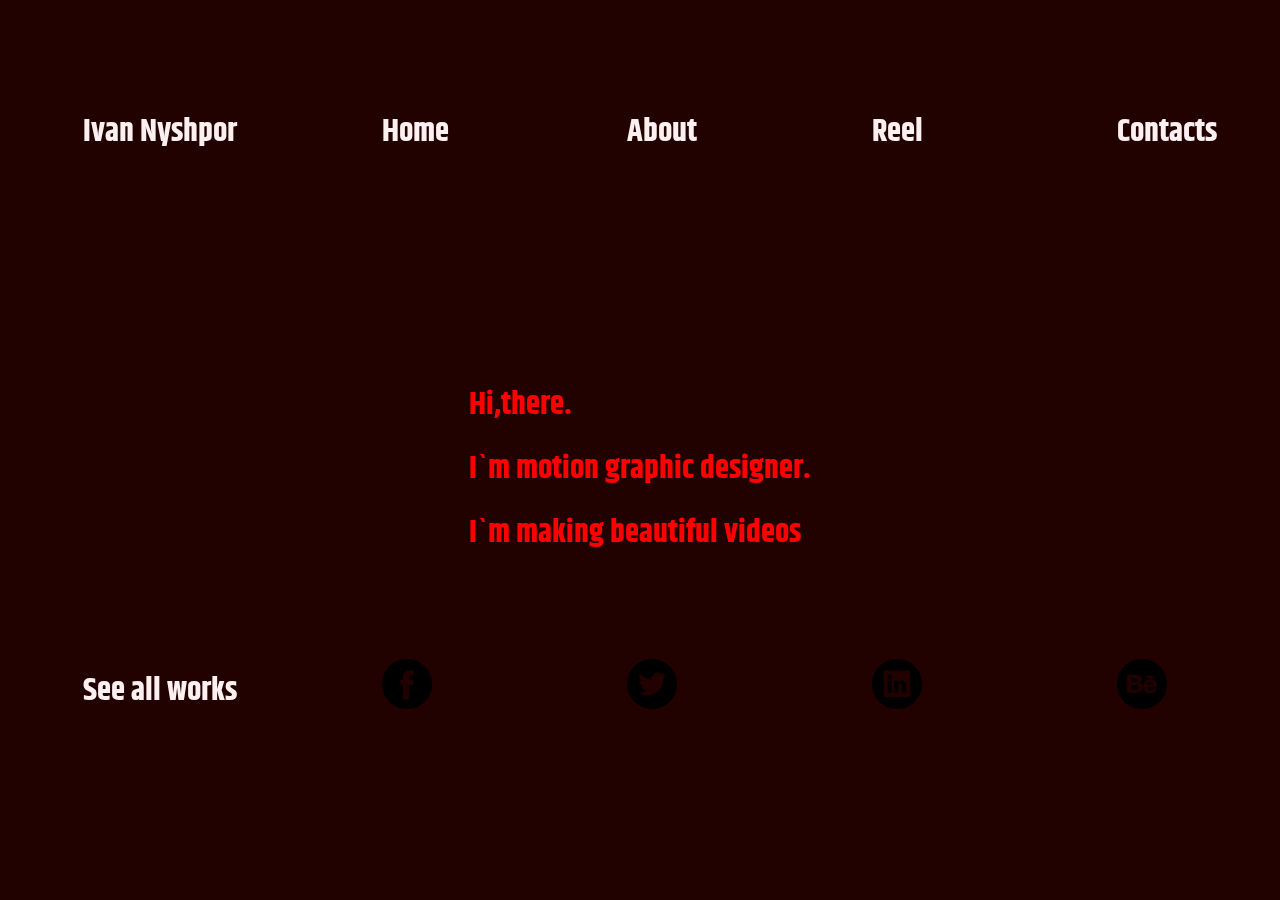
==== index.html @ 076274f9 "pages" ====
<!doctype html>
<html lang="en">
<head>
    <meta charset="UTF-8">
    <title>Document</title>
    <link rel="stylesheet" href="css/normalize.css">
    <link href="https://fonts.googleapis.com/css?family=Cinzel|Khand|Oswald|Rajdhani" rel="stylesheet">
    <link rel="stylesheet" href="css/index.css">
</head>
 <body>
  <div class="main">
   <div class="video">
     <video width="100%" height="auto" muted autoplay="autoplay" loop="loop" preload="auto" poster="">
      <source src="video.mp4" type="video/mp4"> </source>
       <source src=".webm" type="video/webm"></source>
        </video> 
       </div>
     </div>
  <div class="page">
   <nav class="container">
   <div class="flex-item">Ivan Nyshpor</div>
    <div class="flex-item1"><a href="#">Home</a></div>
     <div class="flex-item2"><a href="about.html">About</a></div>
      <div class="flex-item3"><a href="reel.html">Reel</a></div>
       <div class="flex-item4"><a href="contacts.html">Contacts</a></div>
        </nav>
    <div class="vertical-container">
     <p class="red"> Hi,there.<br> I`m motion graphic designer.<br>
      I`m making beautiful videos</p>
    </div>
  <nav class="space-container">
      <div class="flex-item"><a href="works.html">See all works</a></div>
       <div class="flex-item1"><a href="https://www.facebook.com/ivan.nyshpor"><img src="icon/facebook-logo-button.png" width="50px"></a></div>
        <div class="flex-item2"><img src="icon/twitter-logo-button.png" width="50px""></a></div>
         <div class="flex-item3"><img src="icon/linkedin-logo-button.png" width="50px""></div>
          <div class="flex-item4"><img src="icon/behance-logo-button.png" width="50px""></div>
     </nav>
  </div>
 </body>
</html>
---- css/index.css ----
body{
     font-family: 'Cinzel', serif;
     font-family: 'Oswald', sans-serif;
     font-family: 'Rajdhani', sans-serif;
     font-family: 'Khand', sans-serif;
     line-height:200%;
     font-size:200%;
     font-weight:bold;
     color:#FEF0F0;
 
 }
 .main{
    
    width: 100%;
    height: auto; 
	position: fixed;
	top: 0; right: 0; bottom: 0; left: 0;
    background: url(.jpg) no-repeat #220101;
    
      
}
.video {
  position:relative;
  display: -webkit-flex;
  display: flex;
  top:0;
  left:0;
  z-index:-9999;
  flex-basis:auto;
  width:auto;
  height:auto;
	min-width: 100%; 
    min-height: 100%;
    object-fit:cover;
}
video{
    display:flex;
    object-fit:cover;
    flex-basis:auto;
}
    
 .page{
     position: absolute;
	top: 0;
	left: 0;
	width: 100%;
	height: 100%;
    display: -webkit-flex;
    display: flex;
    -webkit-flex-direction: column;
    flex-direction: column;
    
    width:auto;
    height:100%;
	min-width: 100%; 
    min-height: 100%;
    
 }
 
 .container{
     padding: 0;
     list-style: none;
  
      display: -webkit-box;
      display: -moz-box;
      display: -webkit-flex;
      display: flex;
      justify-content:space-around;
 
 width:100%;
 height:30%;
 margin:100px 10px 10px 10px;
 }

.flex-item1 {
  -webkit-flex: none;
          flex: none;
  min-width: 100px;
}
.flex-item2 {
  -webkit-flex: none;
          flex: none;
 
  min-width: 100px;
}
.flex-item3 {
  -webkit-flex: none;
          flex: none;
           
  min-width: 100px;
  
    
}
.flex-item4 {
  -webkit-flex: none;
          flex: none;
 
  min-width: 100px;
}
.vertical-container {

   width:100%;
   height:40%;
  
  display: -webkit-flex;
  display:         flex;
  
  -webkit-justify-content: space-around;
          justify-content: space-around;
}
.space-container{
  padding: 0;
  
  list-style: none;
  
  display: -webkit-box;
  display: -moz-box;
  display: -webkit-flex;
  display: flex;
  justify-content:space-around;
 
 width:100%;
 height:30%;
 margin:10px 10px 10px 10px;
 }

a {
    color:#FEF0F0;
}
a:link{
    text-decoration: none;
    color:#FEF0F0;
}
a:hover {
    text-decoration: underline;
    color:#FEF0F0;
}
.red{
    color:red;
}
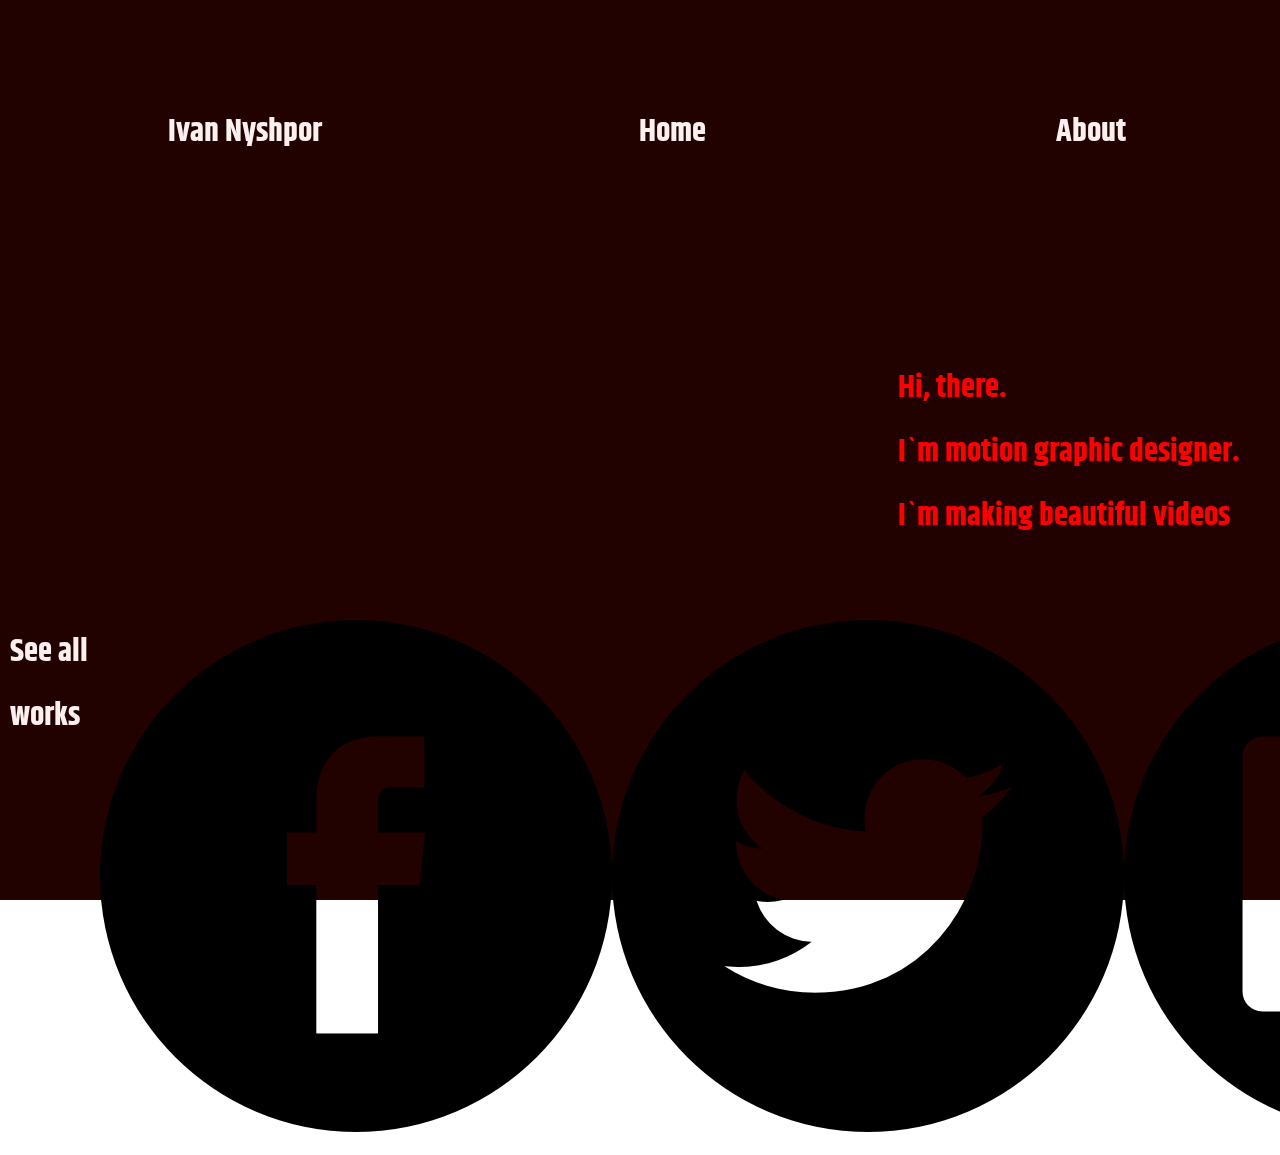
==== commit 8871345f: "new" ====
--- a/index.html
+++ b/index.html
@@ -1,40 +1,65 @@
 <!doctype html>
 <html lang="en">
-<head>
-    <meta charset="UTF-8">
-    <title>Document</title>
-    <link rel="stylesheet" href="css/normalize.css">
-    <link href="https://fonts.googleapis.com/css?family=Cinzel|Khand|Oswald|Rajdhani" rel="stylesheet">
-    <link rel="stylesheet" href="css/index.css">
-</head>
- <body>
-  <div class="main">
-   <div class="video">
-     <video width="100%" height="auto" muted autoplay="autoplay" loop="loop" preload="auto" poster="">
-      <source src="video.mp4" type="video/mp4"> </source>
-       <source src=".webm" type="video/webm"></source>
-        </video> 
+    <head>
+        <meta name="viewport" content="width=device-width, initial-scale=1">
+        <title>Ivan Nyshpor</title>
+        <link rel="stylesheet" href="css/normalize.css">
+        <link href="https://fonts.googleapis.com/css?family=Cinzel|Khand|Oswald|Rajdhani" rel="stylesheet">
+        <link media='all and (max-width: 719px)' rel="stylesheet" href="css/mobile.css">
+        <link media='all and (min-width: 720px)' rel="stylesheet" href="css/index.css">
+    </head>
+    <body>
+        <div class="main">
+            <div class="video">
+                <video width="100%" height="auto" muted autoplay="autoplay" loop="loop" preload="auto" poster="">
+                      <source src="video.mp4" type="video/mp4"> </source>
+                      <source src=".webm" type="video/webm"></source>
+                </video> 
+           </div>
+        </div>
+        <div class="page">
+           <nav class="container">
+               <div class="flex-item">Ivan Nyshpor</div>
+               <div class="flex-item1"> 
+                   <a href="#">Home</a> 
+               </div>
+               <div class="flex-item2">
+                   <a href="about.html">About</a>
+               </div>
+               <div class="flex-item3">
+                   <a href="reel.html">Reel</a>
+               </div>
+               <div class="flex-item4">
+                   <a href="contacts.html">Contacts</a>
+               </div>
+           </nav>
+        <div class="vertical-container">
+            <p class="red"> 
+               Hi, there.<br>
+               I`m motion graphic designer.<br>
+               I`m making beautiful videos
+            </p>
+        </div>
+        <nav class="space-container">
+            <div class="flex-item">
+                <a href="works.html">See all works</a>
+            </div>
+            <div class="flex-item1">
+                <a href="https://www.facebook.com/ivan.nyshpor">
+                  <img id="icon" src="icon/facebook-logo-button.png">
+                </a>
+            </div>
+            <div class="flex-item2">
+                  <img id="icon" src="icon/twitter-logo-button.png">
+               </a>
+            </div>
+            <div class="flex-item3">
+                  <img id="icon" src="icon/linkedin-logo-button.png">
+            </div>
+            <div class="flex-item4">
+                  <img id="icon" src="icon/behance-logo-button.png">
+            </div>
+       </nav>
        </div>
-     </div>
-  <div class="page">
-   <nav class="container">
-   <div class="flex-item">Ivan Nyshpor</div>
-    <div class="flex-item1"><a href="#">Home</a></div>
-     <div class="flex-item2"><a href="about.html">About</a></div>
-      <div class="flex-item3"><a href="reel.html">Reel</a></div>
-       <div class="flex-item4"><a href="contacts.html">Contacts</a></div>
-        </nav>
-    <div class="vertical-container">
-     <p class="red"> Hi,there.<br> I`m motion graphic designer.<br>
-      I`m making beautiful videos</p>
-    </div>
-  <nav class="space-container">
-      <div class="flex-item"><a href="works.html">See all works</a></div>
-       <div class="flex-item1"><a href="https://www.facebook.com/ivan.nyshpor"><img src="icon/facebook-logo-button.png" width="50px"></a></div>
-        <div class="flex-item2"><img src="icon/twitter-logo-button.png" width="50px""></a></div>
-         <div class="flex-item3"><img src="icon/linkedin-logo-button.png" width="50px""></div>
-          <div class="flex-item4"><img src="icon/behance-logo-button.png" width="50px""></div>
-     </nav>
-  </div>
- </body>
+    </body>
 </html>--- a/css/mobile.css
+++ b/css/mobile.css
@@ -0,0 +1,158 @@
+body{
+     font-family: 'Cinzel', serif;
+     font-family: 'Oswald', sans-serif;
+     font-family: 'Rajdhani', sans-serif;
+     font-family: 'Khand', sans-serif;
+     line-height:100%;
+     font-size:200%;
+     
+     color:#FEF0F0;
+ 
+ }
+ .main{
+    
+    width: 100%;
+    height: auto; 
+	position: fixed;
+	top: 0; right: 0; bottom: 0; left: 0;
+    background: url(.jpg) no-repeat #220101;
+    
+      
+}
+.video {
+  position:relative;
+  display: -webkit-flex;
+  display: flex;
+  top:0;
+  left:0;
+  z-index:-9999;
+  flex-basis:auto;
+  width:auto;
+  height:auto;
+	min-width: 100%; 
+    min-height: 100%;
+    object-fit:cover;
+}
+video{
+    display:flex;
+    object-fit:cover;
+    flex-basis:auto;
+}
+    
+ .page{
+     position: absolute;
+	top: 0;
+	left: 0;
+	width: 100%;
+	height: 100%;
+    display: -webkit-flex;
+    display: flex;
+    -webkit-flex-direction: column;
+    flex-direction: column;
+    
+    width:auto;
+    height:100%;
+	min-width: 100%; 
+    min-height: 100%;
+    
+ }
+ 
+ .container{
+     padding: 0;
+     list-style: none;
+  
+      display: -webkit-box;
+      display: -moz-box;
+      display: -webkit-flex;
+      display: flex;
+       -webkit-flex-direction: column;
+    flex-direction: column;
+       -webkit-align-items: center;
+   align-items: center;
+   -webkit-justify-content: center;
+   justify-content: center;
+ 
+ width:100%;
+ height:30%;
+ margin:50px 10px 10px 10px;
+ }
+.flex-item {
+  -webkit-flex:2;
+          flex: 2;
+  min-width: 100px;
+}
+.flex-item1 {
+  -webkit-flex: none;
+          flex: none;
+  min-width: 100px;
+}
+.flex-item2 {
+  -webkit-flex: 2;
+          flex: 2;
+ 
+  min-width: 100px;
+}
+.flex-item3 {
+  -webkit-flex: 2;
+          flex: 2;
+           
+  min-width: 100px;
+  
+    
+}
+.flex-item4 {
+  -webkit-flex: 2;
+          flex: 2;
+ 
+  min-width: 100px;
+}
+.vertical-container {
+
+   width:100%;
+   height:40%;
+  
+  display: -webkit-flex;
+  display:         flex;
+   -webkit-flex-direction: column;
+    flex-direction: column;
+  -webkit-justify-content: space-around;
+          justify-content: space-around;
+}
+.space-container{
+  padding: 0;
+  
+  list-style: none;
+  
+  display: -webkit-box;
+  display: -moz-box;
+  display: -webkit-flex;
+  display: flex;
+   -webkit-flex-direction: column;
+    flex-direction: column;
+   -webkit-align-items: center;
+   align-items: center;
+   -webkit-justify-content: center;
+   justify-content: center;
+ 
+ width:100%;
+ height:30%;
+ margin:10px 10px 10px 10px;
+ }
+
+a {
+    color:#FEF0F0;
+}
+a:link{
+    text-decoration: none;
+    color:#FEF0F0;
+}
+a:hover {
+    text-decoration: underline;
+    color:#FEF0F0;
+}
+.red{
+    color:red;
+}
+#icon{
+    width:50px;
+}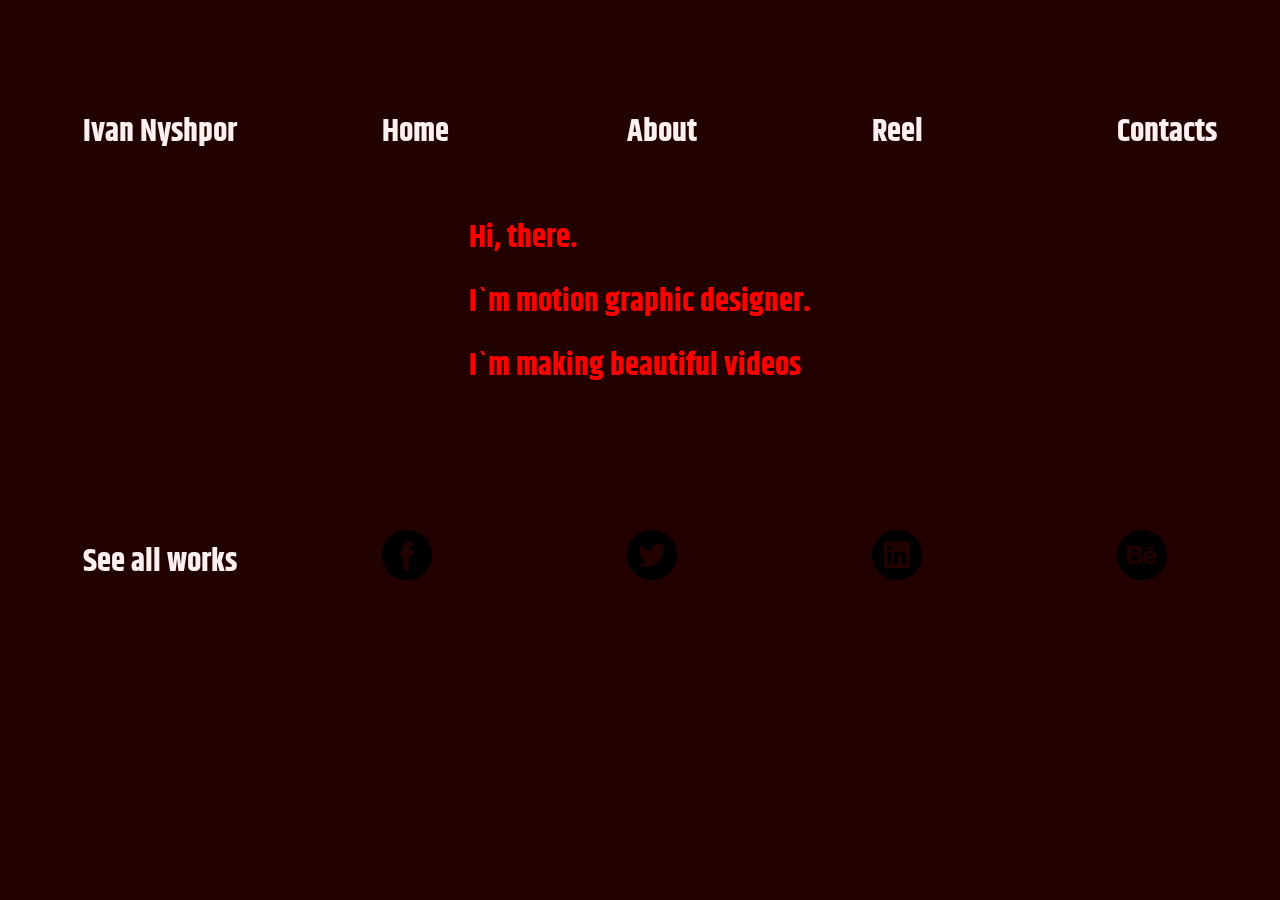
==== commit 69527c1a: "newmobile" ====
--- a/index.html
+++ b/index.html
@@ -9,6 +9,8 @@
         <link media='all and (min-width: 720px)' rel="stylesheet" href="css/index.css">
     </head>
     <body>
+        
+        
         <div class="main">
             <div class="video">
                 <video width="100%" height="auto" muted autoplay="autoplay" loop="loop" preload="auto" poster="">
@@ -57,9 +59,14 @@
                   <img id="icon" src="icon/linkedin-logo-button.png">
             </div>
             <div class="flex-item4">
+                <a href="https://www.behance.net/i_nyshpor">
                   <img id="icon" src="icon/behance-logo-button.png">
+                </a>
             </div>
        </nav>
        </div>
+       
+       <script src="https://code.jquery.com/jquery-3.1.0.slim.js"integrity="sha256-L6ppAjL6jgtRmfiuigeEE5AwNI2pH/X9IBbPyanJeZw=" crossorigin="anonymous"></script>
+      <script type="text/javascript" src="js/index.js"></script>
     </body>
 </html>--- a/css/index.css
+++ b/css/index.css
@@ -11,11 +11,11 @@
  
  }
  .main{
-    
+     position: fixed;
+	top: 0; right: 0; bottom: 0; left: 0;
     width: 100%;
     height: auto; 
-	position: fixed;
-	top: 0; right: 0; bottom: 0; left: 0;
+	
     background: url(.jpg) no-repeat #220101;
     
       
@@ -24,15 +24,17 @@
   position:relative;
   display: -webkit-flex;
   display: flex;
+   flex-basis:auto;
+   object-fit:cover;
   top:0;
   left:0;
   z-index:-9999;
-  flex-basis:auto;
+ 
   width:auto;
   height:auto;
 	min-width: 100%; 
     min-height: 100%;
-    object-fit:cover;
+    
 }
 video{
     display:flex;
@@ -42,17 +44,18 @@
     
  .page{
      position: absolute;
-	top: 0;
-	left: 0;
-	width: 100%;
-	height: 100%;
-    display: -webkit-flex;
+     z-index: 999;
+      display: -webkit-flex;
     display: flex;
     -webkit-flex-direction: column;
     flex-direction: column;
+	top: 0;
+	left: 0;
+	
+   
     
-    width:auto;
-    height:100%;
+    max-width: 1920px; 
+    max-height: 100%;
 	min-width: 100%; 
     min-height: 100%;
     
@@ -72,7 +75,11 @@
  height:30%;
  margin:100px 10px 10px 10px;
  }
-
+.flex-item {
+  -webkit-flex: none;
+          flex: none;
+  min-width: 100px;
+}
 .flex-item1 {
   -webkit-flex: none;
           flex: none;
@@ -122,7 +129,7 @@
  
  width:100%;
  height:30%;
- margin:10px 10px 10px 10px;
+ margin:100px 10px 10px 10px;
  }
 
 a {
@@ -138,4 +145,10 @@
 }
 .red{
     color:red;
-}+}
+#icon{
+    width:50px;
+}
+
+
+ 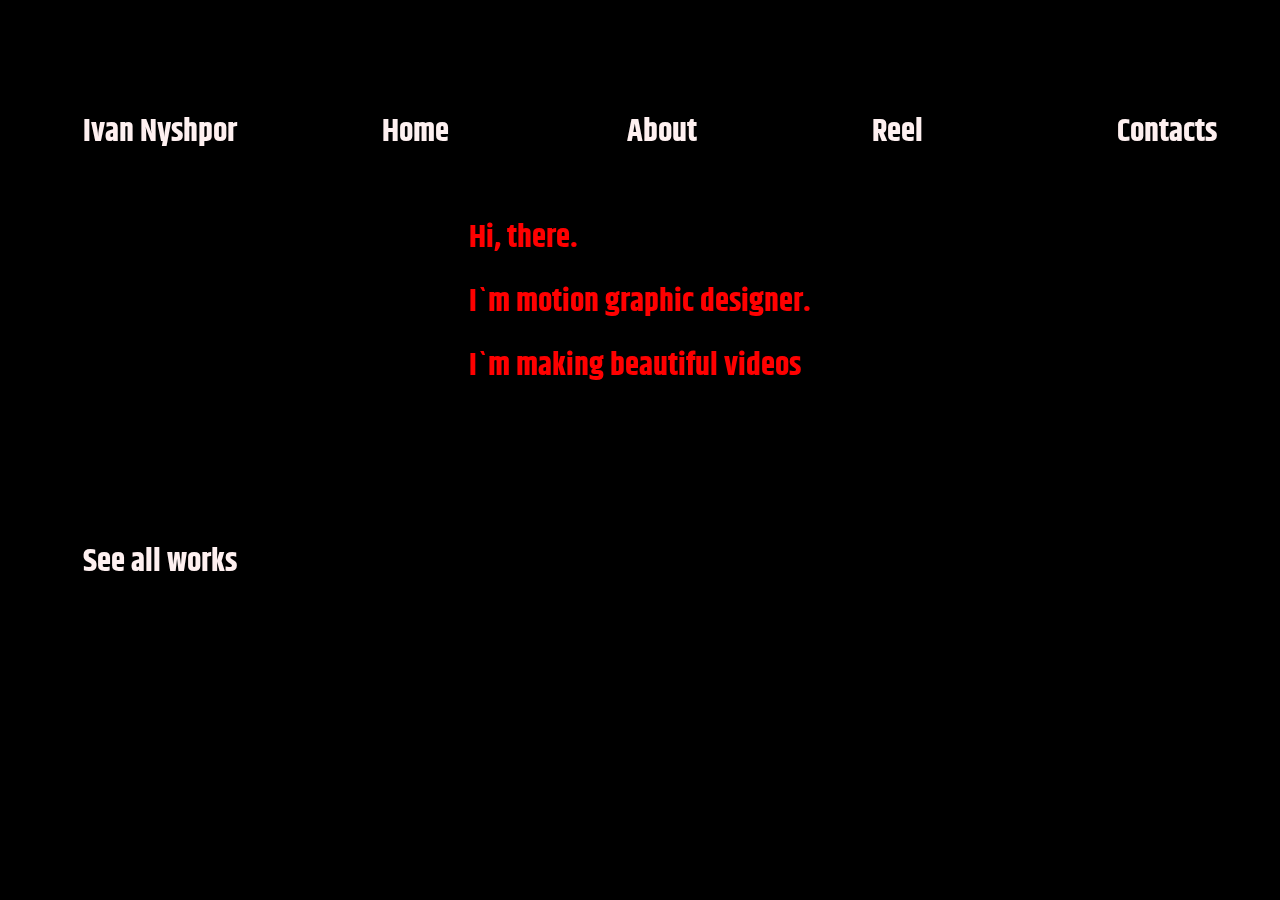
==== commit 0b4c0074: "animation" ====
--- a/index.html
+++ b/index.html
@@ -21,22 +21,22 @@
         </div>
         <div class="page">
            <nav class="container">
-               <div class="flex-item">Ivan Nyshpor</div>
+               <div class="flex-item hvr-grow">Ivan Nyshpor</div>
                <div class="flex-item1"> 
-                   <a href="#">Home</a> 
+                   <a href="#"class="hvr-grow">Home</a> 
                </div>
                <div class="flex-item2">
-                   <a href="about.html">About</a>
+                   <a href="about.html" class="hvr-grow">About</a>
                </div>
                <div class="flex-item3">
-                   <a href="reel.html">Reel</a>
+                   <a href="reel.html" class="hvr-grow">Reel</a>
                </div>
                <div class="flex-item4">
-                   <a href="contacts.html">Contacts</a>
+                   <a href="contacts.html" class="hvr-grow">Contacts</a>
                </div>
            </nav>
         <div class="vertical-container">
-            <p class="red"> 
+            <p class="red hvr-grow"> 
                Hi, there.<br>
                I`m motion graphic designer.<br>
                I`m making beautiful videos
@@ -44,7 +44,7 @@
         </div>
         <nav class="space-container">
             <div class="flex-item">
-                <a href="works.html">See all works</a>
+                <a href="works.html" class="hvr-grow">See all works</a>
             </div>
             <div class="flex-item1">
                 <a href="https://www.facebook.com/ivan.nyshpor">
--- a/css/mobile.css
+++ b/css/mobile.css
@@ -138,6 +138,39 @@
  height:30%;
  margin:10px 10px 10px 10px;
  }
+ .videos {
+
+   width:100%;
+ height:50%;
+  
+   
+  padding: 0;
+   margin:10px 10px 100px 10px;
+  list-style: none;
+  
+  display: -webkit-box;
+  display: -moz-box;
+  display: -ms-flexbox;
+  display: -webkit-flex;
+  display: flex;
+  
+   -webkit-flex-direction: column;
+    flex-direction: column;
+       -webkit-align-items: center;
+   align-items: center;
+   -webkit-justify-content: center;
+   justify-content: center;
+}
+iframe{
+   padding: 10px;
+  width: 200px;
+  height: 150px;
+
+  
+  line-height: 150px;
+  
+ 
+}
 
 a {
     color:#FEF0F0;
--- a/css/index.css
+++ b/css/index.css
@@ -8,7 +8,8 @@
      font-size:200%;
      font-weight:bold;
      color:#FEF0F0;
- 
+     background: black;
+
  }
  .main{
      position: fixed;
@@ -16,7 +17,6 @@
     width: 100%;
     height: auto; 
 	
-    background: url(.jpg) no-repeat #220101;
     
       
 }
@@ -146,9 +146,40 @@
 .red{
     color:red;
 }
+   
+
+
+
 #icon{
     width:50px;
+ display: inline-block;
+  
+  text-align: center;
+  opacity: .7;
+}
+#icon:hover,
+#icon:focus,
+#icon:active{
+  transform: rotateY(180deg);
+  animation: two 2s infinite;
+  animation-direction: alternate;
+  
 }
 
 
- +.hvr-grow {
+    display: inline-block;
+    vertical-align: middle;
+    transform: translateZ(0);
+    box-shadow: 0 0 1px rgba(0, 0, 0, 0);
+    backface-visibility: hidden;
+    -moz-osx-font-smoothing: grayscale;
+    transition-duration: 0.3s;
+    transition-property: transform;
+}
+
+.hvr-grow:hover,
+.hvr-grow:focus,
+.hvr-grow:active {
+    transform: scale(1.1);
+}
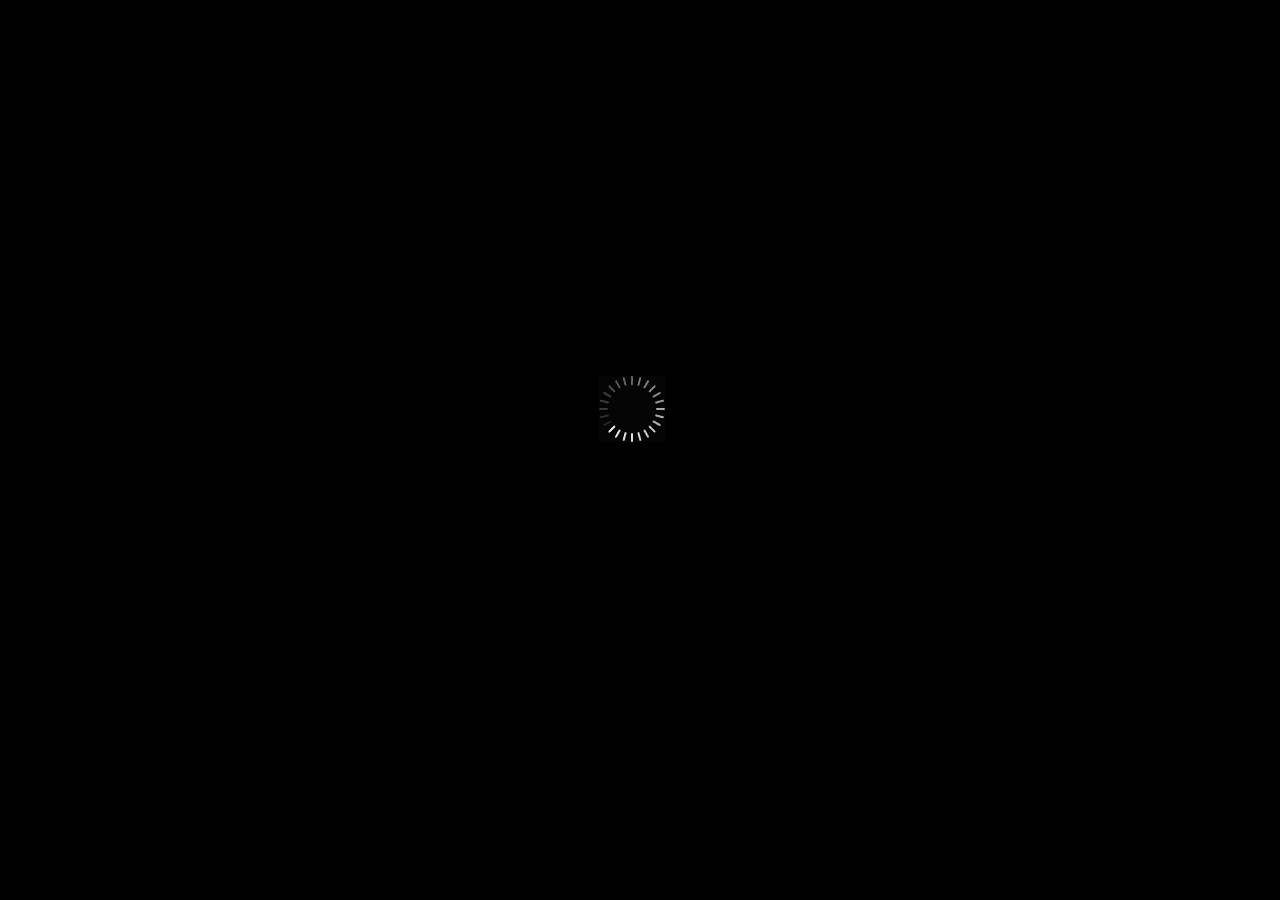
==== commit 090ec394: "new" ====
--- a/index.html
+++ b/index.html
@@ -7,18 +7,21 @@
         <link href="https://fonts.googleapis.com/css?family=Cinzel|Khand|Oswald|Rajdhani" rel="stylesheet">
         <link media='all and (max-width: 719px)' rel="stylesheet" href="css/mobile.css">
         <link media='all and (min-width: 720px)' rel="stylesheet" href="css/index.css">
+             <script   src="https://code.jquery.com/jquery-3.1.0.min.js"   integrity="sha256-cCueBR6CsyA4/9szpPfrX3s49M9vUU5BgtiJj06wt/s="   crossorigin="anonymous"></script>
+   
+    <script src="js/main.js"></script>
     </head>
     <body>
         
+        <div id="page-preloader"><span class="spinner"></span></div>
         
-        <div class="main">
             <div class="video">
-                <video width="100%" height="auto" muted autoplay="autoplay" loop="loop" preload="auto" poster="">
+                <video width="100%" height="auto" muted autoplay="autoplay" loop="loop" preload="none"  poster="">
                       <source src="video.mp4" type="video/mp4"> </source>
                       <source src=".webm" type="video/webm"></source>
                 </video> 
            </div>
-        </div>
+    
         <div class="page">
            <nav class="container">
                <div class="flex-item hvr-grow">Ivan Nyshpor</div>
@@ -66,7 +69,8 @@
        </nav>
        </div>
        
-       <script src="https://code.jquery.com/jquery-3.1.0.slim.js"integrity="sha256-L6ppAjL6jgtRmfiuigeEE5AwNI2pH/X9IBbPyanJeZw=" crossorigin="anonymous"></script>
-      <script type="text/javascript" src="js/index.js"></script>
+<script   src="https://code.jquery.com/jquery-3.1.0.min.js"   integrity="sha256-cCueBR6CsyA4/9szpPfrX3s49M9vUU5BgtiJj06wt/s="   crossorigin="anonymous"></script>
+   
+    <script src="js/main.js"></script>
     </body>
 </html>--- a/css/index.css
+++ b/css/index.css
@@ -1,5 +1,13 @@
 
  body{
+      position: fixed;
+      margin:auto;
+    width: 100%;
+    max-width:1000px;
+    height: auto; 
+	top: 0; right: 0; bottom: 0; left: 0;
+    background:  no-repeat black;
+    
      font-family: 'Cinzel', serif;
      font-family: 'Oswald', sans-serif;
      font-family: 'Rajdhani', sans-serif;
@@ -8,18 +16,34 @@
      font-size:200%;
      font-weight:bold;
      color:#FEF0F0;
-     background: black;
-
- }
- .main{
-     position: fixed;
-	top: 0; right: 0; bottom: 0; left: 0;
-    width: 100%;
-    height: auto; 
+     
+
+ }
+ #page-preloader {
+    position: fixed;
+    left: 0;
+    top: 0;
+    right: 0;
+    bottom: 0;
+    background: #000;
+    z-index: 100500;
+}
+
+#page-preloader .spinner {
+    width: 400px;
+    height: 400px;
+    position: absolute;
+    left: 35%;
+    top: 25%;
+    background: url("../icon/loaders.gif") no-repeat 50% 50%;
+    margin: -16px 0 0 -16px;
+}
+
+ 
 	
     
       
-}
+
 .video {
   position:relative;
   display: -webkit-flex;
@@ -54,7 +78,7 @@
 	
    
     
-    max-width: 1920px; 
+    max-width: 100%; 
     max-height: 100%;
 	min-width: 100%; 
     min-height: 100%;
@@ -106,15 +130,15 @@
   min-width: 100px;
 }
 .vertical-container {
-
+margin:100px 10px 10px 55px;
    width:100%;
    height:40%;
   
   display: -webkit-flex;
   display:         flex;
   
-  -webkit-justify-content: space-around;
-          justify-content: space-around;
+  -webkit-justify-content: flex-start;
+          justify-content: flex-start;
 }
 .space-container{
   padding: 0;
@@ -143,7 +167,11 @@
     text-decoration: underline;
     color:#FEF0F0;
 }
-.red{
+.red {
+     -webkit-align-items: flex-start; 
+  align-items: flex-start; 
+ font-size:150%;
+    padding-left:25px;
     color:red;
 }
    
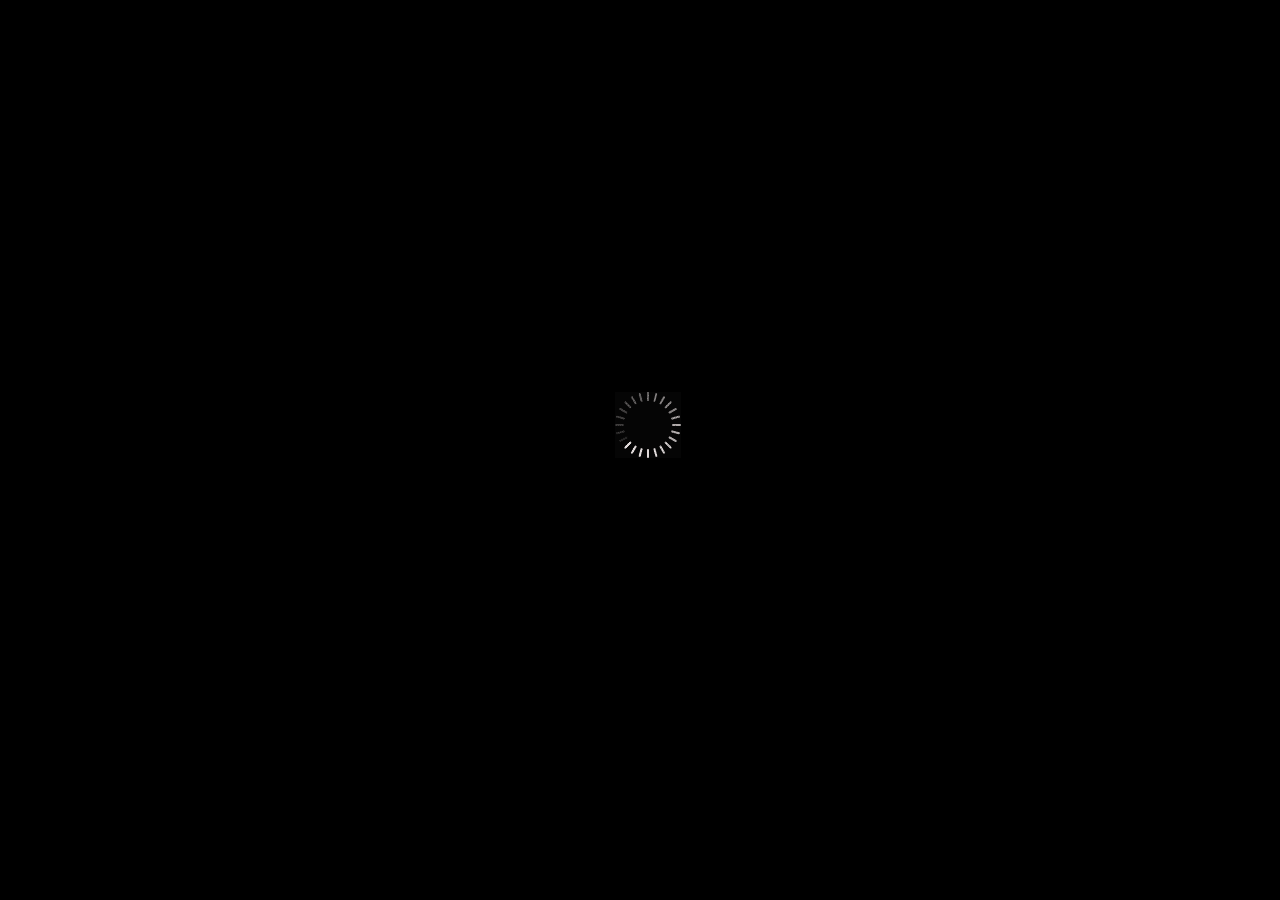
==== commit 76a9564d: "final" ====
--- a/index.html
+++ b/index.html
@@ -7,24 +7,40 @@
         <link href="https://fonts.googleapis.com/css?family=Cinzel|Khand|Oswald|Rajdhani" rel="stylesheet">
         <link media='all and (max-width: 719px)' rel="stylesheet" href="css/mobile.css">
         <link media='all and (min-width: 720px)' rel="stylesheet" href="css/index.css">
-             <script   src="https://code.jquery.com/jquery-3.1.0.min.js"   integrity="sha256-cCueBR6CsyA4/9szpPfrX3s49M9vUU5BgtiJj06wt/s="   crossorigin="anonymous"></script>
-   
-    <script src="js/main.js"></script>
+        
+        <link rel="apple-touch-icon" sizes="57x57" href="/apple-icon-57x57.png">
+<link rel="apple-touch-icon" sizes="60x60" href="favicon.png">
+<link rel="apple-touch-icon" sizes="72x72" href="favicon.png">
+<link rel="apple-touch-icon" sizes="76x76" href="favicon.png">
+<link rel="apple-touch-icon" sizes="114x114" href="favicon.png">
+<link rel="apple-touch-icon" sizes="120x120" href="favicon.png">
+<link rel="apple-touch-icon" sizes="144x144" href="favicon.png">
+<link rel="apple-touch-icon" sizes="152x152" href="favicon.png">
+<link rel="apple-touch-icon" sizes="180x180" href="favicon.png">
+<link rel="icon" type="image/png" sizes="192x192"  href="favicon.png">
+<link rel="icon" type="image/png" sizes="32x32" href="favicon.png">
+<link rel="icon" type="image/png" sizes="96x96" href="favicon.png">
+<link rel="icon" type="image/png" sizes="16x16" href="favicon.png">
+<link rel="manifest" href="/manifest.json">
+<meta name="msapplication-TileColor" content="#ffffff">
+<meta name="msapplication-TileImage" content="/ms-icon-144x144.png">
+<meta name="theme-color" content="#ffffff">
     </head>
     <body>
-        
-        <div id="page-preloader"><span class="spinner"></span></div>
-        
-            <div class="video">
-                <video width="100%" height="auto" muted autoplay="autoplay" loop="loop" preload="none"  poster="">
-                      <source src="video.mp4" type="video/mp4"> </source>
-                      <source src=".webm" type="video/webm"></source>
-                </video> 
-           </div>
-    
-        <div class="page">
-           <nav class="container">
-               <div class="flex-item hvr-grow">Ivan Nyshpor</div>
+        <div id="page-preloader">
+            <div class="spinner"></div>
+        </div>
+        <div class="video">
+            <video width="100%" height="auto" muted autoplay="autoplay" loop="loop" preload="none"  poster="">
+                <source src="video.mp4" type="video/mp4"> </source>
+                <source src=".webm" type="video/webm"></source>
+            </video> 
+         </div>
+         <div class="page">
+             <nav class="container">
+               <div class="flex-item hvr-grow">
+                   <a href="#" class="hvr-grow">Ivan Nyshpor</a>
+                   </div>
                <div class="flex-item1"> 
                    <a href="#"class="hvr-grow">Home</a> 
                </div>
@@ -37,40 +53,39 @@
                <div class="flex-item4">
                    <a href="contacts.html" class="hvr-grow">Contacts</a>
                </div>
-           </nav>
-        <div class="vertical-container">
-            <p class="red hvr-grow"> 
-               Hi, there.<br>
-               I`m motion graphic designer.<br>
-               I`m making beautiful videos
-            </p>
-        </div>
-        <nav class="space-container">
-            <div class="flex-item">
-                <a href="works.html" class="hvr-grow">See all works</a>
-            </div>
-            <div class="flex-item1">
-                <a href="https://www.facebook.com/ivan.nyshpor">
-                  <img id="icon" src="icon/facebook-logo-button.png">
-                </a>
-            </div>
-            <div class="flex-item2">
-                  <img id="icon" src="icon/twitter-logo-button.png">
-               </a>
-            </div>
-            <div class="flex-item3">
-                  <img id="icon" src="icon/linkedin-logo-button.png">
-            </div>
-            <div class="flex-item4">
-                <a href="https://www.behance.net/i_nyshpor">
-                  <img id="icon" src="icon/behance-logo-button.png">
-                </a>
-            </div>
-       </nav>
-       </div>
-       
-<script   src="https://code.jquery.com/jquery-3.1.0.min.js"   integrity="sha256-cCueBR6CsyA4/9szpPfrX3s49M9vUU5BgtiJj06wt/s="   crossorigin="anonymous"></script>
-   
-    <script src="js/main.js"></script>
+             </nav>
+          <div class="vertical-container">
+              <p class="red hvr-grow"> 
+                  Hi, there<br>
+                  I`m motion graphic designer<br>
+                  I`m making beautiful videos
+              </p>
+          </div>
+              <nav class="space-container">
+                  <div class="flex-item">
+                      <a href="works.html" class="hvr-grow">See all works</a>
+                  </div>
+                  <div class="flex-item1">
+                      <a href="https://www.facebook.com/ivan.nyshpor">
+                          <img id="icon" src="icon/facebook-logo-button.png">
+                      </a>
+                  </div>
+                  <div class="flex-item2">
+                       <a href="https://twitter.com/i_nyshpor">
+                           <img id="icon" src="icon/twitter-logo-button.png">
+                       </a>
+                  </div>
+                  <div class="flex-item3">
+                       <a href="">
+                           <img id="icon" src="icon/linkedin-logo-button.png">
+                       </a>
+                  </div>
+                  <div class="flex-item4">
+                       <a href="https://www.behance.net/i_nyshpor">
+                           <img id="icon" src="icon/behance-logo-button.png">
+                       </a>
+                  </div>
+             </nav></div><script   src="https://code.jquery.com/jquery-3.1.0.min.js"   integrity="sha256-cCueBR6CsyA4/9szpPfrX3s49M9vUU5BgtiJj06wt/s="   crossorigin="anonymous"></script>
+             <script src="js/main.js"></script>
     </body>
 </html>--- a/css/mobile.css
+++ b/css/mobile.css
@@ -1,151 +1,185 @@
 body{
-     font-family: 'Cinzel', serif;
-     font-family: 'Oswald', sans-serif;
-     font-family: 'Rajdhani', sans-serif;
-     font-family: 'Khand', sans-serif;
-     line-height:100%;
-     font-size:200%;
+      position: fixed;
+      width: 100%;
+      height: 100%;
+      min-height:auto; 
+  	  top: 0; right: 0; bottom: 0; left: 0;
+      background: url(../icon/image_works.jpg) no-repeat black;
+      font-family: 'Cinzel', serif;
+      font-family: 'Oswald', sans-serif;
+      font-family: 'Rajdhani', sans-serif;
+      font-family: 'Khand', sans-serif;
+      line-height:100%;
+      font-size:150%;
+      color:#FEF0F0;
      
-     color:#FEF0F0;
- 
- }
- .main{
-    
-    width: 100%;
-    height: auto; 
-	position: fixed;
-	top: 0; right: 0; bottom: 0; left: 0;
-    background: url(.jpg) no-repeat #220101;
-    
-      
+ }
+  #page-preloader {
+      position: fixed;
+      display: -webkit-flex;
+      display: flex;
+      left: 0;
+      top: 0;
+      right: 0;
+      bottom: 0;
+      background: #000;
+      z-index: 100500;
+}
+#page-preloader .spinner {
+      position: absolute;
+      width: 400px;
+      height: 400px;
+      margin: auto;
+      left: 5%;
+      top: 25%;
+      background: url("../icon/loaders.gif") no-repeat 50% 50%;
 }
 .video {
-  position:relative;
-  display: -webkit-flex;
-  display: flex;
-  top:0;
-  left:0;
-  z-index:-9999;
-  flex-basis:auto;
-  width:auto;
-  height:auto;
-	min-width: 100%; 
-    min-height: 100%;
-    object-fit:cover;
+      position:relative;
+      display: -webkit-flex;
+      display: flex;
+      top:0;
+      left:0;
+      z-index:-9999;
+      flex-basis:auto;
+      width:auto;
+      height:auto;
+	  min-width: 100%; 
+      min-height: 100%;
+      object-fit:cover;
 }
 video{
-    display:flex;
-    object-fit:cover;
-    flex-basis:auto;
-}
-    
+      display:flex;
+      object-fit:cover;
+      flex-basis:auto;
+}
  .page{
-     position: absolute;
-	top: 0;
-	left: 0;
-	width: 100%;
-	height: 100%;
-    display: -webkit-flex;
-    display: flex;
-    -webkit-flex-direction: column;
-    flex-direction: column;
-    
-    width:auto;
-    height:100%;
-	min-width: 100%; 
-    min-height: 100%;
-    
+      position: absolute;
+      display: -webkit-flex;
+      display: flex;
+      -webkit-flex-direction: column;
+      flex-direction: column;
+	  top: 0;
+	  left: 0;
+      width:100%;
+      height:100%;
+	  min-width: 100%; 
+      min-height: 100%;
+      overflow:auto;
  }
  
  .container{
-     padding: 0;
-     list-style: none;
-  
       display: -webkit-box;
       display: -moz-box;
       display: -webkit-flex;
       display: flex;
-       -webkit-flex-direction: column;
-    flex-direction: column;
-       -webkit-align-items: center;
-   align-items: center;
-   -webkit-justify-content: center;
-   justify-content: center;
- 
- width:100%;
- height:30%;
- margin:50px 10px 10px 10px;
+      -webkit-flex-direction: column;
+      flex-direction: column;
+      -webkit-align-items: center;
+      align-items: center;
+      -webkit-justify-content: center;
+      justify-content: center;
+      padding: 0;
+      width:100%;
+      height:30%;
+      margin:10px 10px 0px 10px;
+      list-style: none;
  }
 .flex-item {
-  -webkit-flex:2;
-          flex: 2;
-  min-width: 100px;
+      -webkit-flex:2;
+             flex: 2;
+      min-width: 100px;
 }
 .flex-item1 {
+      -webkit-flex: 2;
+              flex: 2;
+      min-width: 100px;
+}
+.flex-item2 {
+      -webkit-flex: 2;
+              flex: 2;
+      min-width: 100px;
+}
+.flex-item3 {
+      -webkit-flex: 2;
+              flex: 2;
+     min-width: 100px;
+}
+.flex-item4 {
+      -webkit-flex: 2;
+              flex: 2;
+      min-width: 100px;
+}
+.vertical-container {
+      display: -webkit-flex;
+      display:         flex;
+      -webkit-flex-direction: column;
+      flex-direction: column;
+      -webkit-justify-content: space-around;
+      justify-content: space-around;
+      margin:0px 10px 0px 10px;
+      width:100%;
+      height:40%;
+}
+.middle{
+      display: -webkit-flex;
+      display:         flex;
+      -webkit-flex-direction: column;
+      flex-direction: column;
+      -webkit-justify-content: space-around;
+      justify-content: space-around;
+      margin:0px 10px 0px 10px;
+      width:100%;
+      height:100%;
+}
+#picture {
+     -webkit-flex:none;
+         flex:none;
+  width: 120px;
+  height: 150px;   
+     
+ }
+.text{
+  
   -webkit-flex: none;
           flex: none;
-  min-width: 100px;
-}
-.flex-item2 {
-  -webkit-flex: 2;
-          flex: 2;
  
   min-width: 100px;
 }
-.flex-item3 {
-  -webkit-flex: 2;
-          flex: 2;
-           
-  min-width: 100px;
-  
-    
-}
-.flex-item4 {
-  -webkit-flex: 2;
-          flex: 2;
- 
-  min-width: 100px;
-}
-.vertical-container {
+#sometext{
+    font-family: 'Cinzel', serif;
+font-family: 'Oswald', sans-serif;
+font-family: 'Rajdhani', sans-serif;
+font-family: 'Khand', sans-serif;
+line-height:200%;
+    font-size:50%;
 
-   width:100%;
-   height:40%;
-  
-  display: -webkit-flex;
-  display:         flex;
-   -webkit-flex-direction: column;
-    flex-direction: column;
-  -webkit-justify-content: space-around;
-          justify-content: space-around;
+    color:#FEF0F0;
 }
 .space-container{
-  padding: 0;
-  
-  list-style: none;
-  
-  display: -webkit-box;
-  display: -moz-box;
-  display: -webkit-flex;
-  display: flex;
-   -webkit-flex-direction: column;
-    flex-direction: column;
-   -webkit-align-items: center;
-   align-items: center;
-   -webkit-justify-content: center;
-   justify-content: center;
- 
- width:100%;
- height:30%;
- margin:10px 10px 10px 10px;
+      display: -webkit-box;
+      display: -moz-box;
+      display: -webkit-flex;
+      display: flex;
+      -webkit-flex-direction: column;
+      flex-direction: column;
+      -webkit-align-items: center;
+      align-items: center;
+      -webkit-justify-content: center;
+      justify-content: center;
+      width:100%;
+      height:30%;
+      margin:0px 10px 20px 10px;
+      padding: 0;
+      list-style: none;
  }
  .videos {
-
-   width:100%;
- height:50%;
+      width:100%;
+ height:100%;
   
    
-  padding: 0;
-   margin:10px 10px 100px 10px;
+  padding:0;
+   margin:0;
   list-style: none;
   
   display: -webkit-box;
@@ -154,38 +188,123 @@
   display: -webkit-flex;
   display: flex;
   
-   -webkit-flex-direction: column;
-    flex-direction: column;
-       -webkit-align-items: center;
+  -webkit-flex-flow: row wrap;
+   -webkit-align-items: center;
    align-items: center;
    -webkit-justify-content: center;
    justify-content: center;
-}
-iframe{
-   padding: 10px;
+   
+}
+.frame{
+    -webkit-flex: none;
+              flex: none;
+      min-width: 100px;
+   padding: 0;
+   margin:20px;
   width: 200px;
   height: 150px;
 
   
+  line-height: 50px;
+  
+ 
+}
+iframe{
+   
+  padding: 10px;
+  width: 200px;
+  height: 150px;
+
+  
   line-height: 150px;
   
  
 }
+a {
+      color:#FEF0F0;
+}
+a:link{
+      text-decoration: none;
+      color:#FEF0F0;
+}
+a:hover {
+      text-decoration: underline;
+      color:#FEF0F0;
+}
+.red {
+      -webkit-align-items: flex-start; 
+      align-items: flex-start; 
+      padding-left:25px;
+      color:#e22e2e;
+      font-size:150%;
+}
+#icon{
+      width:50px;
+      display: inline-block;
+      text-align: center;
+      opacity: 0.7;
+}
+#icon:hover,
+#icon:focus,
+#icon:active{
+      transform: rotateY(180deg);
+      animation: two 2s infinite;
+      animation-direction: alternate;
+}
+.hvr-grow {
+     display: inline-block;
+     vertical-align: middle;
+     transform: translateZ(0);
+     box-shadow: 0 0 1px rgba(0, 0, 0, 0);
+     backface-visibility: hidden;
+     -moz-osx-font-smoothing: grayscale;
+     transition-duration: 0.3s;
+     transition-property: transform;
+}
+.hvr-grow:hover,
+.hvr-grow:focus,
+.hvr-grow:active {
+    transform: scale(1.1);
+}
+.animation{
+    height: 100px;
+  width: 100px;
+  margin: 0;
+  background-color: red;
+  animation-name: stretch;
+  animation-duration: 1.5s; 
+  animation-timing-function: ease-out; 
+  animation-delay: 0;
+  animation-direction: alternate;
+  animation-iteration-count: infinite;
+  animation-fill-mode: none;
+  animation-play-state: running;
+  text-align:center;
+}
 
-a {
-    color:#FEF0F0;
-}
-a:link{
-    text-decoration: none;
-    color:#FEF0F0;
-}
-a:hover {
-    text-decoration: underline;
-    color:#FEF0F0;
-}
-.red{
-    color:red;
-}
-#icon{
-    width:50px;
+@keyframes stretch {
+  0% {
+    transform: scale(.3);
+    background-color: red;
+    border-radius: 100%;
+  }
+  50% {
+    background-color: black;
+  }
+  100% {
+    transform: scale(1.5);
+    background-color: red;
+    border-radius: 100%;
+  }
+}
+input {
+    width: auto;
+    padding: 12px 20px;
+    margin: 8px 0;
+    box-sizing: border-box;
+    border: 2px solid red;
+    border-radius: 4px;
+}
+#thanks{
+    font-size:50%;
 }--- a/css/index.css
+++ b/css/index.css
@@ -2,210 +2,181 @@
  body{
       position: fixed;
       margin:auto;
-    width: 100%;
-    max-width:1000px;
-    height: auto; 
-	top: 0; right: 0; bottom: 0; left: 0;
-    background:  no-repeat black;
-    
-     font-family: 'Cinzel', serif;
-     font-family: 'Oswald', sans-serif;
-     font-family: 'Rajdhani', sans-serif;
-     font-family: 'Khand', sans-serif;
-     line-height:200%;
-     font-size:200%;
-     font-weight:bold;
-     color:#FEF0F0;
-     
-
+      width: 100%;
+      max-width:1900px;
+      height: auto; 
+      min-height:100%;
+	  top: 0; right: 0; bottom: 0; left: 0;
+      background: url("../icon/image_works.jpg") no-repeat black;
+      font-family: 'Cinzel', serif;
+      font-family: 'Oswald', sans-serif;
+      font-family: 'Rajdhani', sans-serif;
+      font-family: 'Khand', sans-serif;
+      line-height:200%;
+      font-size:200%;
+      font-weight:bold;
+      color:#FEF0F0;
  }
+ 
  #page-preloader {
-    position: fixed;
-    left: 0;
-    top: 0;
-    right: 0;
-    bottom: 0;
-    background: #000;
-    z-index: 100500;
+      position: fixed;
+      display: -webkit-flex;
+      display: flex;
+      left: 0;
+      top: 0;
+      right: 0;
+      bottom: 0;
+      background: #000;
+      z-index: 100500;
 }
 
 #page-preloader .spinner {
-    width: 400px;
-    height: 400px;
-    position: absolute;
-    left: 35%;
-    top: 25%;
-    background: url("../icon/loaders.gif") no-repeat 50% 50%;
-    margin: -16px 0 0 -16px;
-}
-
- 
-	
-    
-      
-
-.video {
-  position:relative;
-  display: -webkit-flex;
-  display: flex;
-   flex-basis:auto;
-   object-fit:cover;
-  top:0;
-  left:0;
-  z-index:-9999;
- 
-  width:auto;
-  height:auto;
-	min-width: 100%; 
-    min-height: 100%;
+      position: absolute;
+      width: 400px;
+      height: 400px;
+      margin: auto;
+      left: 35%;
+      top: 25%;
+      background: url("../icon/loaders.gif") no-repeat 50% 50%;
     
 }
+.video {
+      position:relative;
+      display: -webkit-flex;
+      display: flex;
+      flex-basis:auto;
+      object-fit:cover;
+      top:0;
+      left:0;
+      z-index:-9999;
+      width:auto;
+      height:auto;
+	  min-width: 100%; 
+      min-height: 100%;
+}
 video{
-    display:flex;
-    object-fit:cover;
-    flex-basis:auto;
+      display:flex;
+      object-fit:cover;
+      flex-basis:auto;
 }
-    
  .page{
-     position: absolute;
-     z-index: 999;
+      position: absolute;
       display: -webkit-flex;
-    display: flex;
-    -webkit-flex-direction: column;
-    flex-direction: column;
-	top: 0;
-	left: 0;
-	
-   
-    
-    max-width: 100%; 
-    max-height: 100%;
-	min-width: 100%; 
-    min-height: 100%;
-    
+      display: flex;
+      -webkit-flex-direction: column;
+      flex-direction: column;
+      z-index: 999;
+	  top: 0;
+	  left: 0;
+      max-width: 100%; 
+      max-height: 100%;
+      min-width: 100%; 
+      min-height: 100%;
+      
  }
  
  .container{
-     padding: 0;
-     list-style: none;
-  
       display: -webkit-box;
       display: -moz-box;
       display: -webkit-flex;
       display: flex;
       justify-content:space-around;
- 
- width:100%;
- height:30%;
- margin:100px 10px 10px 10px;
+      padding: 0;
+      list-style: none;
+      width:100%;
+      height:30%;
+      margin:100px 10px 10px 10px;
  }
 .flex-item {
-  -webkit-flex: none;
-          flex: none;
-  min-width: 100px;
+      -webkit-flex: none;
+              flex: none;
+      min-width: 100px;
 }
 .flex-item1 {
-  -webkit-flex: none;
-          flex: none;
-  min-width: 100px;
+      -webkit-flex: none;
+              flex: none;
+      min-width: 100px;
 }
 .flex-item2 {
-  -webkit-flex: none;
-          flex: none;
- 
-  min-width: 100px;
+      -webkit-flex: none;
+              flex: none;
+      min-width: 100px;
 }
 .flex-item3 {
-  -webkit-flex: none;
-          flex: none;
-           
-  min-width: 100px;
-  
-    
+      -webkit-flex: none;
+              flex: none;
+      min-width: 100px;
 }
 .flex-item4 {
-  -webkit-flex: none;
-          flex: none;
- 
-  min-width: 100px;
+      -webkit-flex: none;
+              flex: none;
+       min-width: 100px;
 }
 .vertical-container {
-margin:100px 10px 10px 55px;
-   width:100%;
-   height:40%;
-  
-  display: -webkit-flex;
-  display:         flex;
-  
-  -webkit-justify-content: flex-start;
-          justify-content: flex-start;
+      display: -webkit-box;
+      display: -moz-box;
+      display: -webkit-flex;
+      display: flex;
+      -webkit-justify-content: flex-start;
+      justify-content: flex-start;
+      margin:100px 10px 10px 55px;
+      width:100%;
+      height:40%;
 }
 .space-container{
-  padding: 0;
-  
-  list-style: none;
-  
-  display: -webkit-box;
-  display: -moz-box;
-  display: -webkit-flex;
-  display: flex;
-  justify-content:space-around;
- 
- width:100%;
- height:30%;
- margin:100px 10px 10px 10px;
+      display: -webkit-box;
+      display: -moz-box;
+      display: -webkit-flex;
+      display: flex;
+      justify-content:space-around;
+      padding: 0;
+      list-style: none;
+      width:100%;
+      height:30%;
+      margin:10px 10px 10px 10px;
  }
 
 a {
-    color:#FEF0F0;
+      color:#FEF0F0;
 }
 a:link{
-    text-decoration: none;
-    color:#FEF0F0;
+      text-decoration: none;
+      color:#FEF0F0;
 }
 a:hover {
-    text-decoration: underline;
-    color:#FEF0F0;
+      text-decoration: underline;
+      color:#FEF0F0;
 }
 .red {
-     -webkit-align-items: flex-start; 
-  align-items: flex-start; 
- font-size:150%;
-    padding-left:25px;
-    color:red;
+      -webkit-align-items: flex-start; 
+      align-items: flex-start; 
+      padding-left:25px;
+      color:#e22e2e;
+      font-size:150%;
 }
-   
-
-
-
 #icon{
-    width:50px;
- display: inline-block;
-  
-  text-align: center;
-  opacity: .7;
+      width:50px;
+      display: inline-block;
+      text-align: center;
+      opacity: 0.7;
 }
 #icon:hover,
 #icon:focus,
 #icon:active{
-  transform: rotateY(180deg);
-  animation: two 2s infinite;
-  animation-direction: alternate;
-  
+      transform: rotateY(180deg);
+      animation: two 2s infinite;
+      animation-direction: alternate;
 }
-
-
 .hvr-grow {
-    display: inline-block;
-    vertical-align: middle;
-    transform: translateZ(0);
-    box-shadow: 0 0 1px rgba(0, 0, 0, 0);
-    backface-visibility: hidden;
-    -moz-osx-font-smoothing: grayscale;
-    transition-duration: 0.3s;
-    transition-property: transform;
+     display: inline-block;
+     vertical-align: middle;
+     transform: translateZ(0);
+     box-shadow: 0 0 1px rgba(0, 0, 0, 0);
+     backface-visibility: hidden;
+     -moz-osx-font-smoothing: grayscale;
+     transition-duration: 0.3s;
+     transition-property: transform;
 }
-
 .hvr-grow:hover,
 .hvr-grow:focus,
 .hvr-grow:active {
